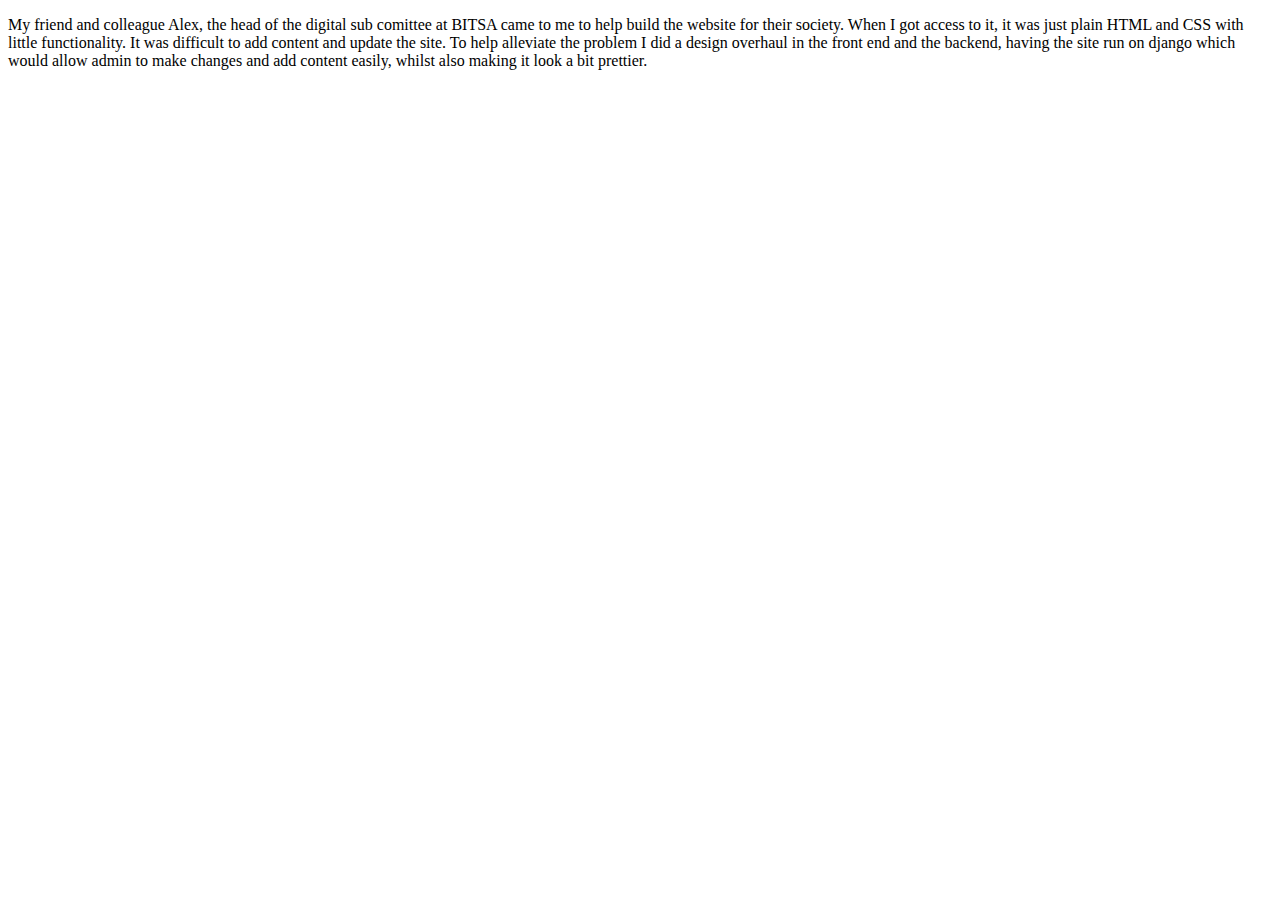
==== pages/bitsa.html @ ec07a0d5 "reoganised the files" ====
<!DOCTYPE html>
<html lang="en">
<head>
  <meta charset="UTF-8">
  <meta name="viewport" content="width=device-width, initial-scale=1.0">
  <title>Bitsa</title>
</head>
<body>
  <main>
    <div class="proj-hero-img proj-bitsa-img"></div>
    <p>My friend and colleague Alex, the head of the digital sub comittee at BITSA came to me to help build the website for their society. When I got access to it, it was just plain HTML and CSS with little functionality. It was difficult to add content and update the site. To help alleviate the problem I did a design overhaul in the front end and the backend, having the site run on django which would allow admin to make changes and add content easily, whilst also making it look a bit prettier.</p>
  </main>
</body>
</html>
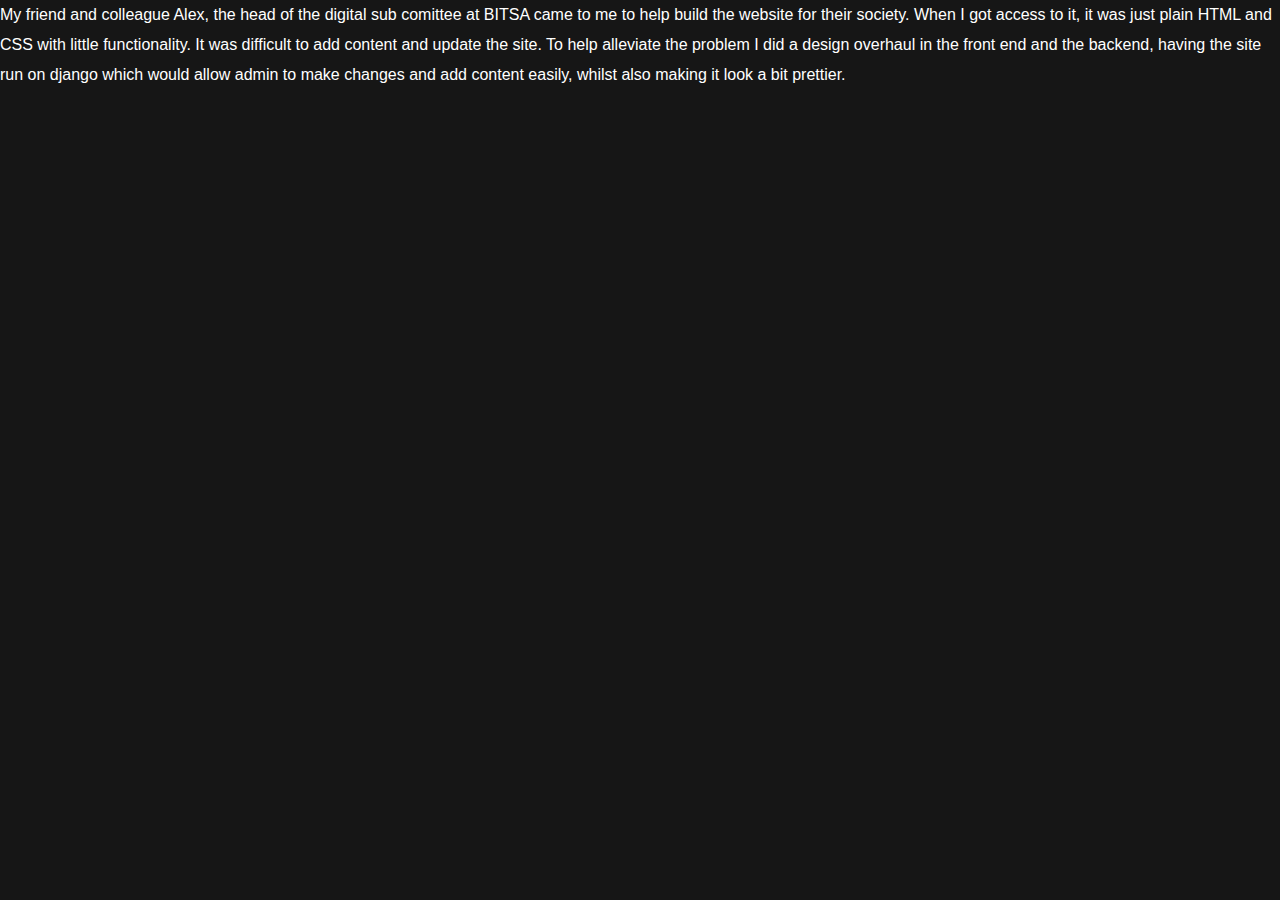
==== commit 860ebc67: "cursor is back for user experience" ====
--- a/pages/bitsa.html
+++ b/pages/bitsa.html
@@ -3,6 +3,8 @@
 <head>
   <meta charset="UTF-8">
   <meta name="viewport" content="width=device-width, initial-scale=1.0">
+  <link rel="stylesheet" href="/styles/style.css">
+  <link rel="stylesheet" href="/styles/cursor.css">
   <title>Bitsa</title>
 </head>
 <body>
@@ -10,5 +12,7 @@
     <div class="proj-hero-img proj-bitsa-img"></div>
     <p>My friend and colleague Alex, the head of the digital sub comittee at BITSA came to me to help build the website for their society. When I got access to it, it was just plain HTML and CSS with little functionality. It was difficult to add content and update the site. To help alleviate the problem I did a design overhaul in the front end and the backend, having the site run on django which would allow admin to make changes and add content easily, whilst also making it look a bit prettier.</p>
   </main>
+  <div class="cursor-dot-outline"></div>
+  <div class="cursor-dot"></div>
 </body>
 </html>--- a/styles/style.css
+++ b/styles/style.css
@@ -0,0 +1,229 @@
+* {
+  box-sizing: border-box;
+  padding: 0;
+  margin: 0;
+}
+
+.container {
+  width: 90%;
+  margin: auto;
+}
+
+@font-face {
+  font-family: Monument;
+  src: url("MonumentExtended-Regular.otf");
+}
+
+html {
+  scroll-behavior: smooth;
+}
+
+
+body {
+  color: white;
+  background-color: #161616;
+  font-family: "Monument Extended";
+}
+
+h1, h2, h6 {
+  font-family: "Monument Extended";
+}
+
+p {
+  font-family: Helvetica, sans-serif;
+  font-size: 16px;
+  line-height: 30px;
+}
+
+h1 {
+  font-size: 60px;
+}
+
+h2 {
+ font-size: 22px;
+ letter-spacing: 1px;
+ font-weight: 100;
+ margin-bottom: 0.7rem;
+}
+
+h6 {
+  font-size: 16px;
+  font-weight: 100;
+  line-height: 30px;
+}
+
+h6:hover {
+  color: blue;
+}
+
+h6:active {
+  color: blue;
+}
+
+/* Header */
+.hero-top {
+  display: grid;
+  grid-template-columns: repeat(12, 1fr);
+  height: 20vh;
+  margin: 3rem 0;
+}
+.header-img {
+  background: url('/img/peter3times.png') no-repeat;
+  background-size: contain;
+  grid-column: 1/6;
+}
+.description {
+  grid-column: 7/11;
+}
+
+a, a:visited, a:hover, a:active {
+  color: inherit;
+}
+
+.nav {
+  text-align: right;
+  grid-column: 12/13;
+  position: fixed;
+  width: 200px;
+  right: 5%;
+}
+
+/* Main */
+.hero-main {
+  display: grid;
+  grid-template-columns: repeat(12, 1fr);
+  margin: 5rem 0;
+}
+
+.dp {
+  background: url('/img/dp.png') no-repeat 50% 50%;
+  width: 100%;
+  min-height: 50vh;
+  background-size: cover;
+  grid-column: 1/6;
+}
+
+/* Spinner */
+
+.spinner {
+  grid-column: 7/13;
+  text-align: center;
+  padding: 1rem;
+}
+
+.circular-text {
+  color: #161616;
+  font-weight: bolder;
+  font-size: 20px;
+  font-family: "Monument Extended";
+  transition: 0.5s ease-out;
+  -webkit-text-stroke: 1px rgba(255,255,255,0.5);
+  overflow: hidden;
+}
+
+.arrow {
+  height: 0;
+}
+
+.fa-arrow-down {
+  font-size: 100px;
+  transform: translateY(-15rem);
+}
+
+.banner {
+  -webkit-text-stroke: 2px white;
+  color: rgba(255,255,255,0);
+  text-transform: uppercase;
+  text-align: center;
+  margin: 10rem 0;
+  font-weight: 100;
+  transform: translateX(-20vw);
+  width: 120vw;
+  overflow-x: hidden;
+}
+
+.huge {
+  font-size: 66px;
+}
+
+.hollow {
+  color: white;
+  -webkit-text-stroke: 0px white;
+}
+
+.cursor-dot-outline {
+  font-size: 6px;
+  text-align: center;
+  margin: auto;
+  vertical-align: middle;
+  padding-top: .75rem;
+  font-family: Monument;
+}
+
+.project-section {
+  display: flex;
+  flex-direction: column;
+  justify-content: center;
+  text-align: center;
+  align-items: center;
+  padding: 1rem;
+  margin: auto;
+} 
+
+.project-item {
+  min-width: 70%;
+  height: 550px;
+}
+
+
+.hover-project {
+  width: 100%;
+  height: 100%;
+  filter: grayscale(100%);
+  transition: 0.3s ease;
+  margin: auto;
+  border: solid #050505 75px;
+}
+
+.hover-project:hover {
+  border: solid #050505 60px;
+  transform: scale(1.05);
+  filter: grayscale(0);
+  transition: 0.3s ease;
+}
+
+.bitsa-img {
+  background: url('/img/bitsa@2x.png') no-repeat 50% 50%;  
+  background-size: cover;
+}
+
+a:visited, a:active {
+  text-decoration: none;
+  color: #aaa;
+}
+
+.links {
+  margin-top: 15px;
+}
+
+.subheading {
+  font-family: "Arial";
+  text-decoration: none;
+}
+
+.subheading:hover {
+  color: white;
+  transition: ease 0.3s;
+}
+
+footer {
+  margin: 10rem 0 5rem 0;
+}
+
+.email {
+  color: blue;
+  margin-bottom: 3rem;
+}
+
+
+/* */--- a/styles/cursor.css
+++ b/styles/cursor.css
@@ -0,0 +1,30 @@
+html,
+body {    
+}
+
+
+.cursor-dot,
+.cursor-dot-outline {
+  pointer-events: none;
+  position: absolute;
+  top: 50%;
+  left: 50%;
+  border-radius: 50%;
+  opacity: 0;
+  transform: translate(-50%, -50%);
+  transition: opacity 0.3s ease-in-out, transform 0.3s ease-in-out, color 0.3s ease-in-out, background 0.3s ease-in-out;
+}
+
+.cursor-dot {
+  width: 8px;
+  height: 8px;
+  background-color: blue;
+}
+
+.cursor-dot-outline {
+  width: 40px;
+  height: 40px;
+  background-color: rgba(0, 0, 255, 0.2);
+  border: 2px solid blue;
+}
+
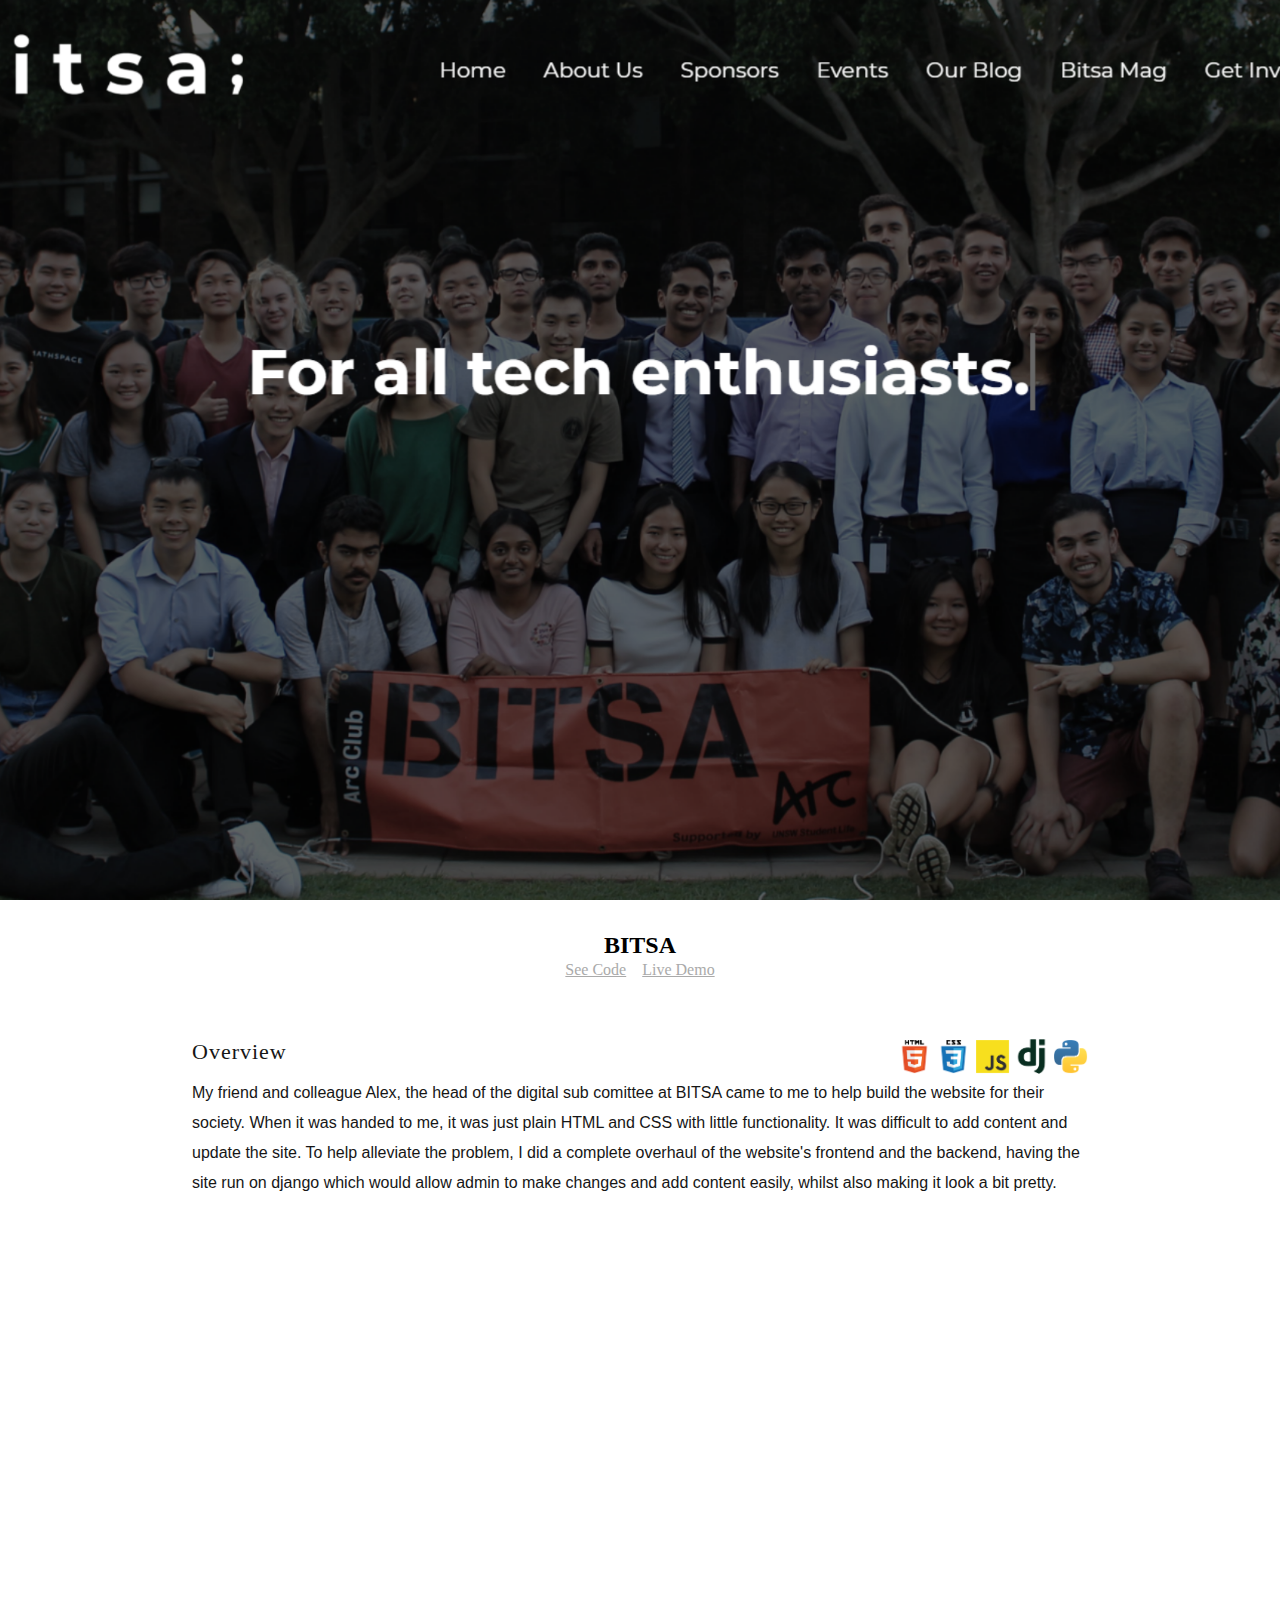
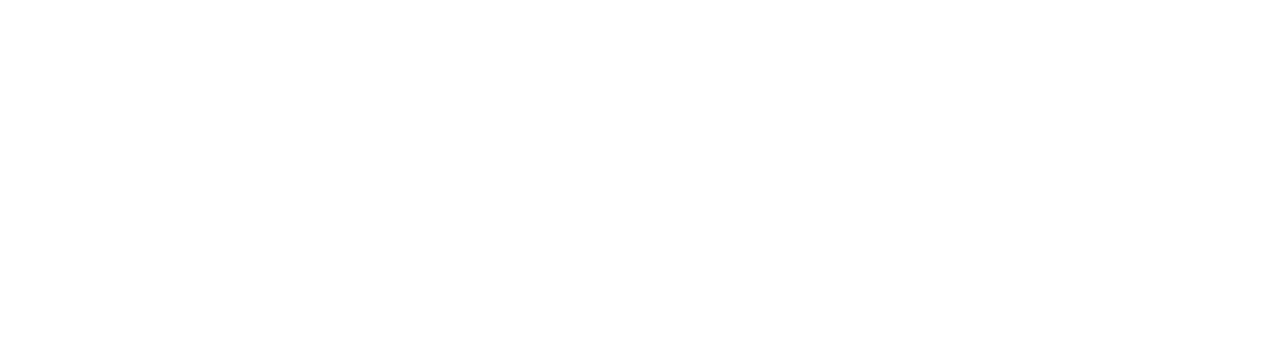
==== commit bc38ec65: "description page" ====
--- a/pages/bitsa.html
+++ b/pages/bitsa.html
@@ -5,12 +5,33 @@
   <meta name="viewport" content="width=device-width, initial-scale=1.0">
   <link rel="stylesheet" href="/styles/style.css">
   <link rel="stylesheet" href="/styles/cursor.css">
+  <link rel="stylesheet" href="/styles/proj-styles.css">
   <title>Bitsa</title>
 </head>
 <body>
   <main>
-    <div class="proj-hero-img proj-bitsa-img"></div>
-    <p>My friend and colleague Alex, the head of the digital sub comittee at BITSA came to me to help build the website for their society. When I got access to it, it was just plain HTML and CSS with little functionality. It was difficult to add content and update the site. To help alleviate the problem I did a design overhaul in the front end and the backend, having the site run on django which would allow admin to make changes and add content easily, whilst also making it look a bit prettier.</p>
+    <div class="proj-hero-img bitsa-img"></div>
+    <div class="proj-title-block">
+      <h1 class="proj-title">BITSA</h1>
+      <div class="proj-title-links">
+        <a href="">See Code </a>
+        <a href="">Live Demo</a>
+      </div>
+    </div>
+    
+    <div class="proj-container">
+      <div class="flex-row">
+        <h2>Overview</h2>
+        <div class="proj-techlist">
+          <img class="tech-logo" src="/img/html5.png" alt="">
+          <img class="tech-logo" src="/img/css3.png" alt="">
+          <img class="tech-logo" src="/img/javascript.png" alt="">
+          <img class="tech-logo" src="/img/django-icon.png" alt="">
+          <img class="tech-logo" src="/img/python.png" alt="">
+        </div>
+      </div>
+      <p>My friend and colleague Alex, the head of the digital sub comittee at BITSA came to me to help build the website for their society. When it was handed to me, it was just plain HTML and CSS with little functionality. It was difficult to add content and update the site. To help alleviate the problem, I did a complete overhaul of the website's frontend and the backend, having the site run on django which would allow admin to make changes and add content easily, whilst also making it look a bit pretty.</p>
+    </div>
   </main>
   <div class="cursor-dot-outline"></div>
   <div class="cursor-dot"></div>
--- a/styles/style.css
+++ b/styles/style.css
@@ -16,6 +16,7 @@
 
 html {
   scroll-behavior: smooth;
+  width: 100%;
 }
 
 
@@ -24,6 +25,7 @@
   background-color: #161616;
   font-family: "Monument Extended";
 }
+
 
 h1, h2, h6 {
   font-family: "Monument Extended";
@@ -76,16 +78,19 @@
   grid-column: 7/11;
 }
 
+.phone-banner {
+  display: none;
+}
+
 a, a:visited, a:hover, a:active {
   color: inherit;
 }
 
 .nav {
+  /* position: fixed;
   text-align: right;
-  grid-column: 12/13;
-  position: fixed;
-  width: 200px;
   right: 5%;
+  width: 200px; */
 }
 
 /* Main */
@@ -119,6 +124,7 @@
   transition: 0.5s ease-out;
   -webkit-text-stroke: 1px rgba(255,255,255,0.5);
   overflow: hidden;
+  width: 100%;
 }
 
 .arrow {
@@ -223,7 +229,58 @@
 .email {
   color: blue;
   margin-bottom: 3rem;
-}
-
-
-/* */+  overflow-wrap: break-word;
+}
+
+
+@media only screen and (max-width:1280px) {
+  .hero-main {
+    display: flex;
+    flex-direction: column;
+    justify-content: center;
+    margin: auto;
+  }
+  .header-img {
+    height: 300px;
+    width: 100%;
+  }
+  .hero-top {
+    display: flex;
+    flex-direction: column;
+    justify-content: center;
+    margin: 3rem auto;
+    min-height: 400px;
+  }
+  .project-item {
+    height: 350px;
+    width: 100%;
+    
+  }
+  .banner {
+    display:none;
+  }
+
+  .phone-banner {
+    display: initial;
+    margin: auto;
+    text-emphasis: center;
+    margin: 3rem 0;
+    text-transform: uppercase;
+  }
+  .dp {
+    width: 100%;
+    height: 400px;
+    margin-bottom: 3rem;
+  }
+  footer {
+    margin: 3rem 0;
+  }
+
+  .hover-project {
+    border: none;
+  }
+
+  h1 {
+    font-size: 24px;
+  }
+}--- a/styles/proj-styles.css
+++ b/styles/proj-styles.css
@@ -0,0 +1,61 @@
+body {
+  background-color: white;
+  color: #161616;
+}
+
+.proj-hero-img {
+  height: 100vh;
+  width: 100vw;
+  transition: 0.3s ease;
+  background-attachment: fixed;
+  overflow: hidden;
+  position: relative;
+}
+
+
+.proj-hero-img:hover {
+  filter: grayscale(0.4);
+  transition: 0.5s ease;
+}
+
+.proj-title-block {
+  background-color: white;
+  padding: 2rem 0;
+  margin-bottom: 3rem;
+} 
+
+.proj-title-links {
+  display: flex;
+  height: 0;
+  justify-content: center;
+}
+
+.proj-title-links > a {
+  padding: .1rem .5rem;
+  transition: 0.3s ease;
+}
+
+.proj-title-links > a:hover {
+  color: black;
+  transition: 0.3s ease;
+}
+
+.proj-title {
+  color: black;
+  text-align: center;
+}
+
+.proj-container {
+  width: 70%;
+  margin: auto;
+  min-height: 100vh;
+}
+
+.tech-logo {
+  width: 35px;
+}
+
+.flex-row {
+  display: flex;
+  justify-content: space-between;
+}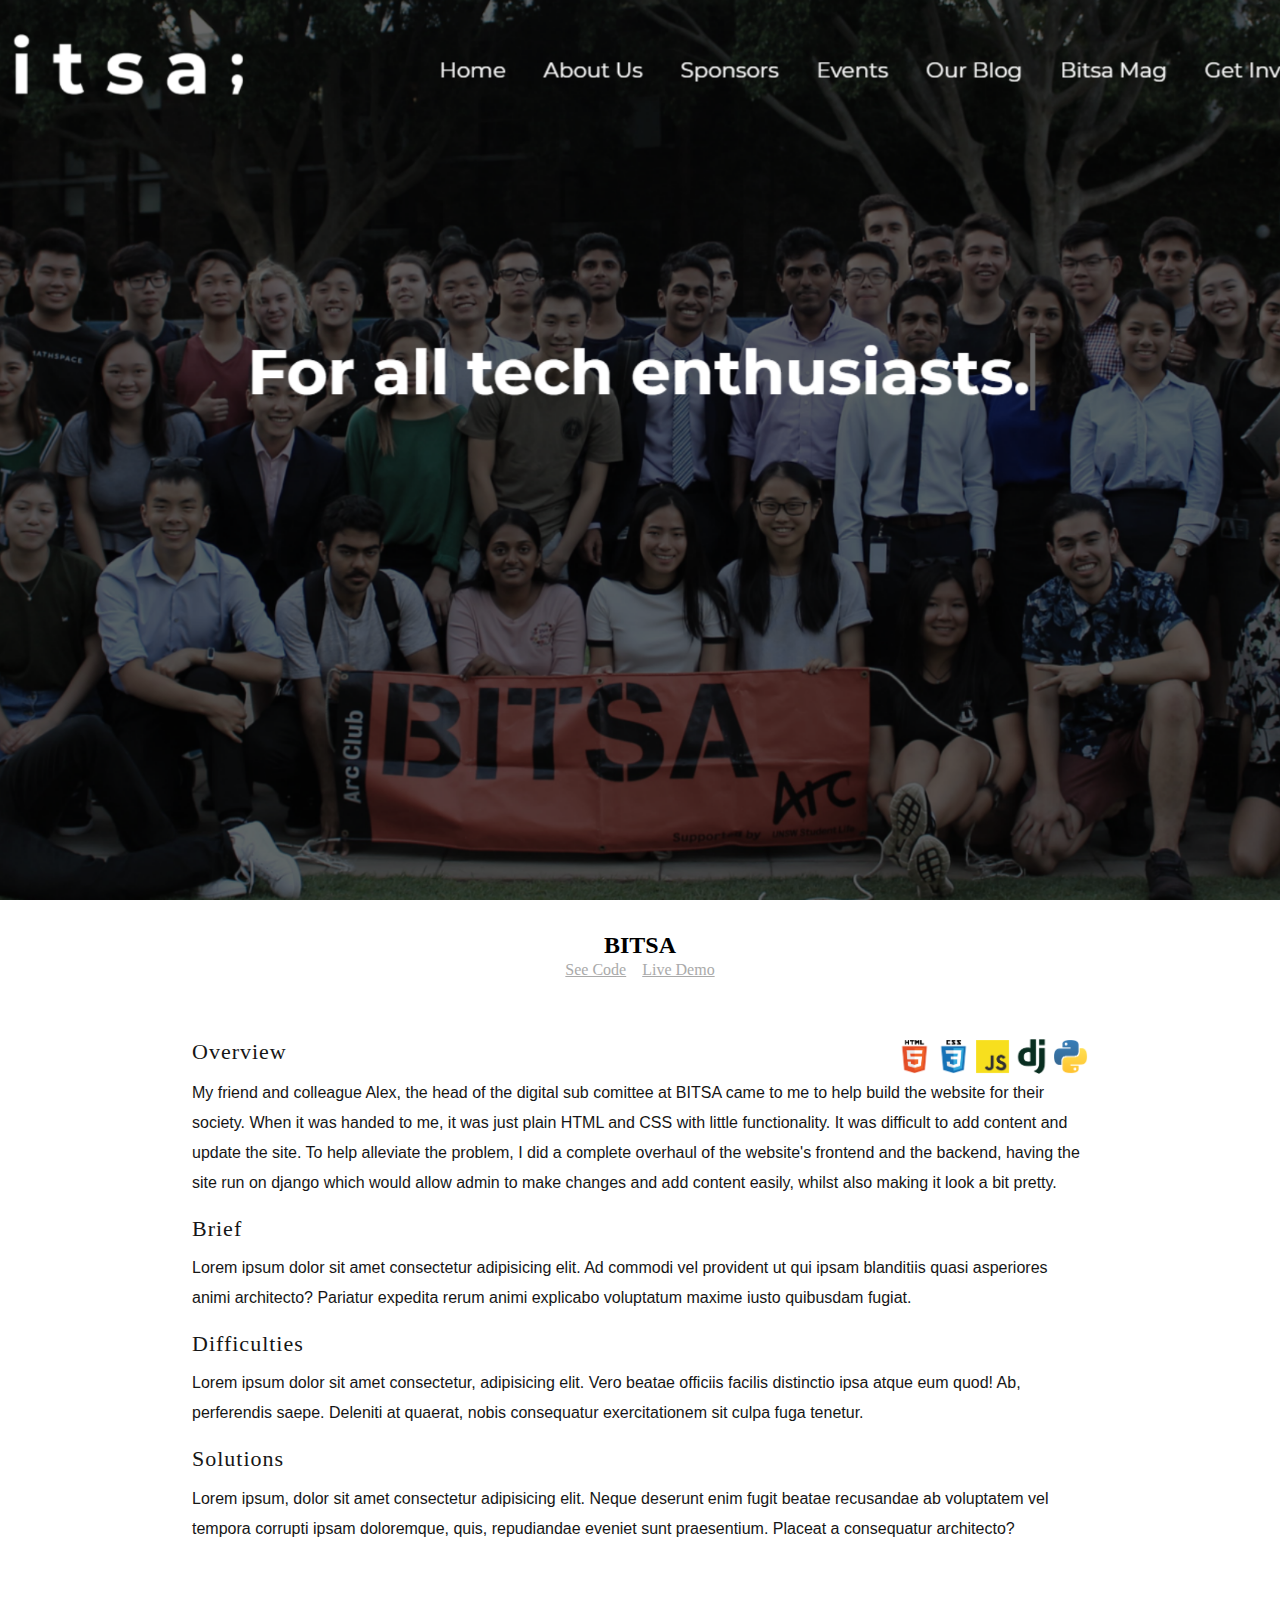
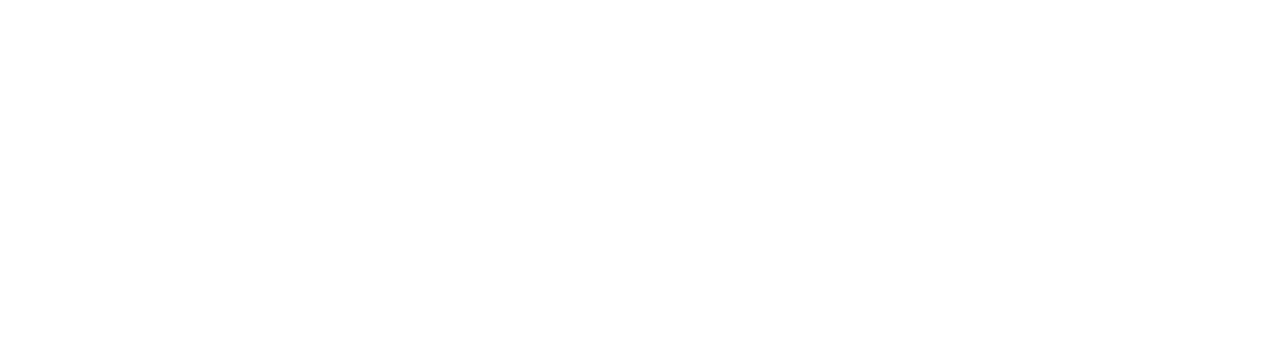
==== commit 1901946f: "hfjkads" ====
--- a/pages/bitsa.html
+++ b/pages/bitsa.html
@@ -11,7 +11,7 @@
 <body>
   <main>
     <div class="proj-hero-img bitsa-img"></div>
-    <div class="proj-title-block">
+    <div id="navbar" class="proj-title-block">
       <h1 class="proj-title">BITSA</h1>
       <div class="proj-title-links">
         <a href="">See Code </a>
@@ -31,9 +31,22 @@
         </div>
       </div>
       <p>My friend and colleague Alex, the head of the digital sub comittee at BITSA came to me to help build the website for their society. When it was handed to me, it was just plain HTML and CSS with little functionality. It was difficult to add content and update the site. To help alleviate the problem, I did a complete overhaul of the website's frontend and the backend, having the site run on django which would allow admin to make changes and add content easily, whilst also making it look a bit pretty.</p>
+      <br>
+      <h2>Brief</h2>
+      <p>Lorem ipsum dolor sit amet consectetur adipisicing elit. Ad commodi vel provident ut qui ipsam blanditiis quasi asperiores animi architecto? Pariatur expedita rerum animi explicabo voluptatum maxime iusto quibusdam fugiat.</p>
+      <br>
+      <h2>Difficulties</h2>
+      <p>Lorem ipsum dolor sit amet consectetur, adipisicing elit. Vero beatae officiis facilis distinctio ipsa atque eum quod! Ab, perferendis saepe. Deleniti at quaerat, nobis consequatur exercitationem sit culpa fuga tenetur.</p>
+      <br>
+      <h2>Solutions</h2>
+      <p>Lorem ipsum, dolor sit amet consectetur adipisicing elit. Neque deserunt enim fugit beatae recusandae ab voluptatem vel tempora corrupti ipsam doloremque, quis, repudiandae eveniet sunt praesentium. Placeat a consequatur architecto?</p>
     </div>
+
+    
+    
   </main>
   <div class="cursor-dot-outline"></div>
   <div class="cursor-dot"></div>
 </body>
+<script src="/js/proj.js"></script>
 </html>--- a/styles/proj-styles.css
+++ b/styles/proj-styles.css
@@ -58,4 +58,4 @@
 .flex-row {
   display: flex;
   justify-content: space-between;
-}+}
